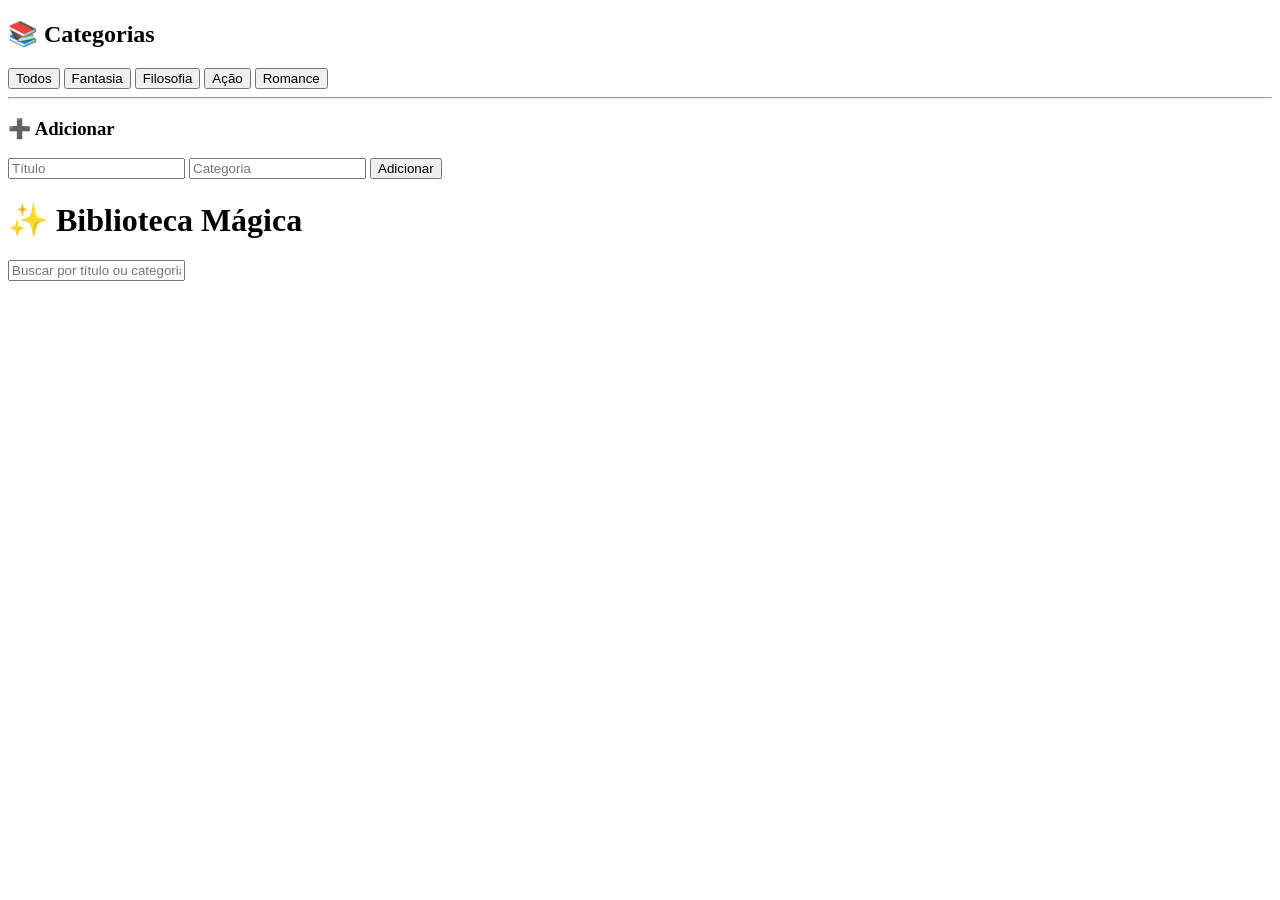
==== index.html @ 5ec57c0b "Create index.html" ====
<!DOCTYPE html>
<html lang="pt-BR">
<head>
  <meta charset="UTF-8">
  <title>Biblioteca Mágica</title>

  <link rel="stylesheet" href="style.css">
</head>
<body>

  <div class="container">

    <!-- SIDEBAR -->
    <div class="sidebar">
      <h2>📚 Categorias</h2>

      <button onclick="filtrarCategoria('todos')">Todos</button>
      <button onclick="filtrarCategoria('fantasia')">Fantasia</button>
      <button onclick="filtrarCategoria('filosofia')">Filosofia</button>
      <button onclick="filtrarCategoria('acao')">Ação</button>
      <button onclick="filtrarCategoria('romance')">Romance</button>

      <hr>

      <h3>➕ Adicionar</h3>
      <input id="titulo" placeholder="Título">
      <input id="categoria" placeholder="Categoria">
      <button onclick="adicionarLivro()">Adicionar</button>
    </div>


    <!-- CONTEÚDO -->
    <div class="conteudo">

      <h1>✨ Biblioteca Mágica</h1>

      <!-- BUSCA -->
      <input 
        id="busca" 
        placeholder="Buscar por título ou categoria..." 
        onkeyup="buscar()"
      >

      <!-- LISTA -->
      <div id="lista" class="grid"></div>

    </div>

  </div>

  <script src="script.js"></script>
</body>
</html>
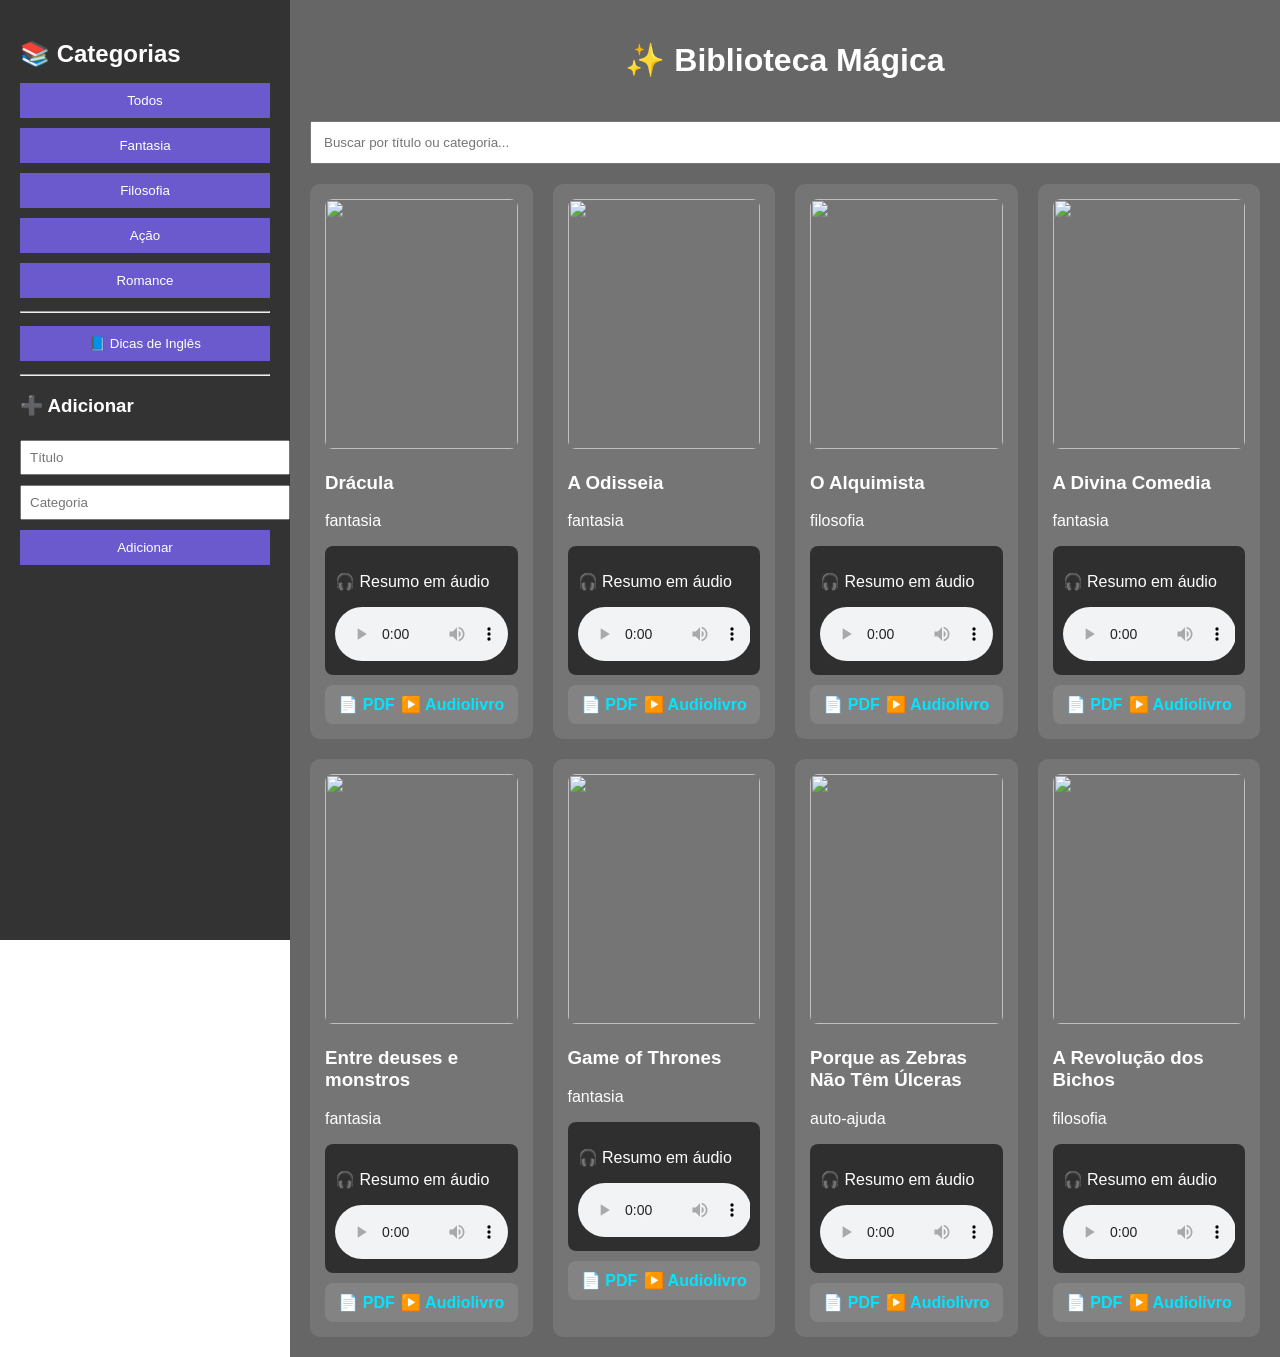
==== commit 3d01f854: "Update index.html" ====
--- a/index.html
+++ b/index.html
@@ -19,6 +19,11 @@
       <button onclick="filtrarCategoria('filosofia')">Filosofia</button>
       <button onclick="filtrarCategoria('acao')">Ação</button>
       <button onclick="filtrarCategoria('romance')">Romance</button>
+
+      <hr>
+
+      <!-- NOVO BOTÃO -->
+      <button onclick="irParaIngles()">📘 Dicas de Inglês</button>
 
       <hr>
 
--- a/style.css
+++ b/style.css
@@ -0,0 +1,120 @@
+body {
+  margin: 0;
+  font-family: Arial;
+  color: white;
+
+  /* FUNDO MÁGICO */
+  background: url("https://images.unsplash.com/photo-1519681393784-d120267933ba")
+  no-repeat center center/cover;
+}
+
+/* LAYOUT */
+.container {
+  display: flex;
+}
+
+/* SIDEBAR */
+.sidebar {
+  width: 250px;
+  background: rgba(0,0,0,0.8);
+  padding: 20px;
+  height: 100vh;
+}
+
+.sidebar h2 {
+  margin-bottom: 10px;
+}
+
+.sidebar button {
+  width: 100%;
+  margin: 5px 0;
+  padding: 10px;
+  background: #6a5acd;
+  border: none;
+  color: white;
+  cursor: pointer;
+}
+
+.sidebar input {
+  width: 100%;
+  padding: 8px;
+  margin: 5px 0;
+}
+
+/* CONTEÚDO */
+.conteudo {
+  flex: 1;
+  padding: 20px;
+  background: rgba(0,0,0,0.6);
+}
+
+h1 {
+  text-align: center;
+}
+
+/* BUSCA */
+#busca {
+  width: 100%;
+  padding: 12px;
+  margin: 20px 0;
+}
+
+/* GRID */
+.grid {
+  display: grid;
+  grid-template-columns: repeat(auto-fill, minmax(200px, 1fr));
+  gap: 20px;
+}
+
+/* CARD LIVRO */
+.livro {
+  background: rgba(255,255,255,0.1);
+  padding: 15px;
+  border-radius: 10px;
+  backdrop-filter: blur(5px);
+  transition: 0.3s;
+}
+
+.livro:hover {
+  transform: scale(1.05);
+  background: rgba(255,255,255,0.2);
+}
+/* CAPA DO LIVRO */
+.capa {
+  width: 100%;
+  height: 250px;
+  object-fit: cover;
+  border-radius: 8px;
+}
+
+/* SUBCARD AUDIO */
+.audioBox {
+  background: rgba(0,0,0,0.6);
+  padding: 10px;
+  margin-top: 10px;
+  border-radius: 8px;
+}
+
+.audioBox audio {
+  width: 100%;
+}
+
+/* SUBCARD LINKS */
+.linksBox {
+  background: rgba(255,255,255,0.1);
+  padding: 10px;
+  margin-top: 10px;
+  border-radius: 8px;
+  display: flex;
+  justify-content: space-around;
+}
+
+.linksBox a {
+  color: #00e6ff;
+  text-decoration: none;
+  font-weight: bold;
+}
+
+.linksBox a:hover {
+  text-decoration: underline;
+}
